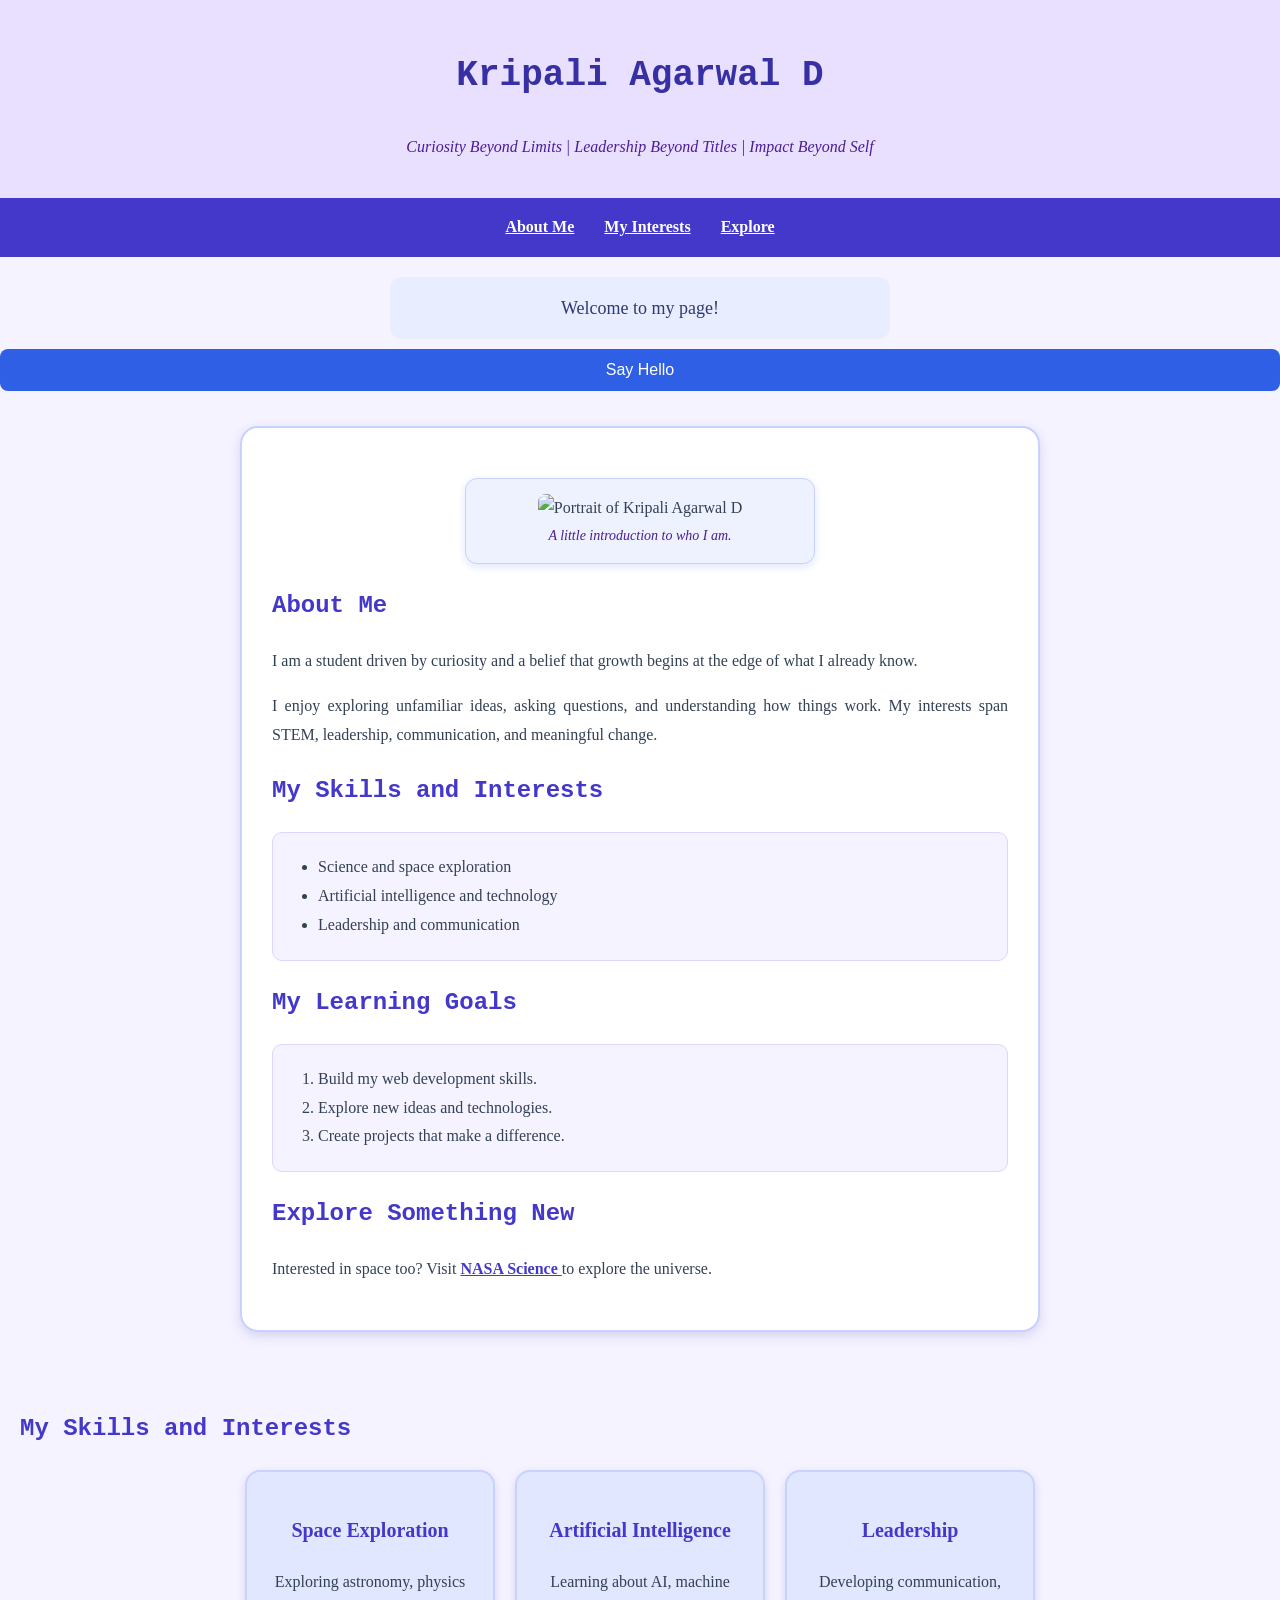
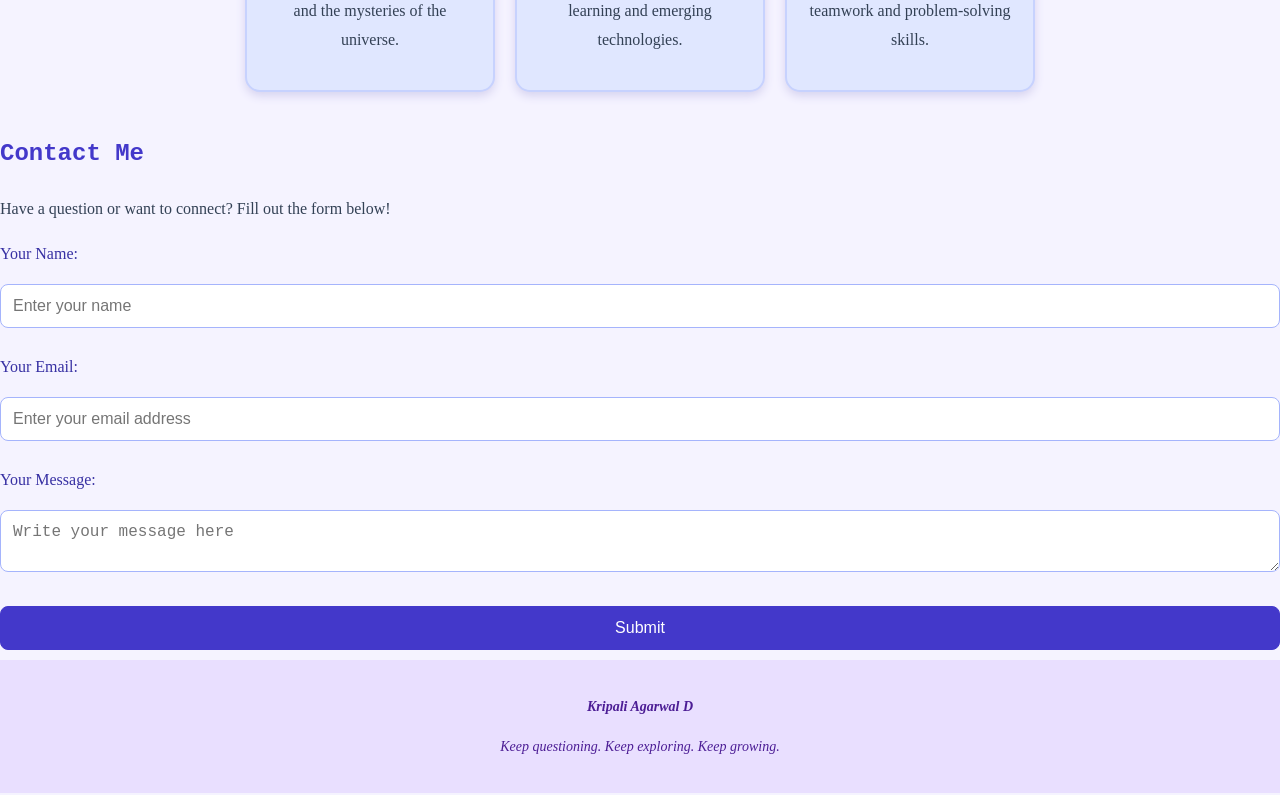
==== BlueKode Practice/practice.html @ f6b33bf2 "Day 6" ====
<!DOCTYPE html>
<html lang="en">
<head>
    <meta charset="UTF-8">
    <meta name="viewport" content="width=device-width, initial-scale=1.0">
    <title>Kripali | About Me</title>
    <link rel="stylesheet" href="practice.css">
    <script src="practice.js" defer></script>
</head>

<body>

    <header>
        <h1>Kripali Agarwal D</h1>
        <p><em>Curiosity Beyond Limits | Leadership Beyond Titles | Impact Beyond Self</em></p>
    </header>

    <nav>
        <a href="#About-Me">About Me</a>
        <a href="#Interests">My Interests</a>
        <a href="#Contact">Explore</a>
    </nav>

    <main>
        <p id="greeting">Welcome to my page!</p>
        <button id="greet-button" type="button">
            Say Hello
        </button>

        <section id="About-Me">

            <figure>
                <img src="C:\Users\Kripali Agarwal\OneDrive\Documents\Python Codes\Portfolio\WhatsApp Image 2026-10-08 at 06.50.14.jpeg"
                     alt="Portrait of Kripali Agarwal D">
                <figcaption>A little introduction to who I am.</figcaption>
            </figure>

            <h2>About Me</h2>

            <p>
                I am a student driven by curiosity and a belief 
                that growth begins at the edge of what I already know.
            </p>

            <p>
                I enjoy exploring unfamiliar ideas, asking questions, and
                understanding how things work. My interests span STEM,
                leadership, communication, and meaningful change.
            </p>

            <h2>My Skills and Interests</h2>

            <ul id="Interests">
                <li>Science and space exploration</li>
                <li>Artificial intelligence and technology</li>
                <li>Leadership and communication</li>
            </ul>

            <h2>My Learning Goals</h2>

            <ol>
                <li>Build my web development skills.</li>
                <li>Explore new ideas and technologies.</li>
                <li>Create projects that make a difference.</li>
            </ol>

            <h2>Explore Something New</h2>

            <p>
                Interested in space too?
                Visit
                <a href="https://science.nasa.gov/"
                   target="_blank"
                   rel="noopener noreferrer">
                    NASA Science
                </a>
                to explore the universe.
            </p>

        </section>

        
        <section id="Skills">
            <h2>My Skills and Interests</h2>

            <div class="skills-container">

                <div class="skill-card">
                    <h3>Space Exploration</h3>
                    <p>Exploring astronomy, physics and the mysteries of the universe.</p>
                </div>

                <div class="skill-card">
                    <h3>Artificial Intelligence</h3>
                    <p>Learning about AI, machine learning and emerging technologies.</p>
                </div>

                <div class="skill-card">
                    <h3>Leadership</h3>
                    <p>Developing communication, teamwork and problem-solving skills.</p>
                </div>

            </div>
        </section>

        
        <section id="Contact">
            <h2>Contact Me</h2>

            <p>Have a question or want to connect? Fill out the form below!</p>

            <form>
                <label for="name">Your Name:</label>
                <input
                    type="text"
                    id="name"
                    name="name"
                    placeholder="Enter your name"
                    required
                >

                <label for="email">Your Email:</label>
                <input
                    type="email"
                    id="email"
                    name="email"
                    placeholder="Enter your email address"
                    required
                >

                <label for="message">Your Message:</label>
                <textarea
                    id="message"
                    name="message"
                    placeholder="Write your message here"
                    required
                ></textarea>

                <button type="submit">Submit</button>
            </form>
        </section>

    </main>

    <footer id="Contact">
        <p><strong>Kripali Agarwal D</strong></p>
        <p><em>Keep questioning. Keep exploring. Keep growing.</em></p>
    </footer>

</body>
</html>
---- BlueKode Practice/practice.css ----
/* General webpage styling */
* {
    box-sizing: border-box;
}

body {
    background-color: #F5F3FF;
    color: #334155;
    font-family: 'Times New Roman', Times, serif;
    font-size: 16px;
    font-weight: normal;
    font-style: normal;
    line-height: 1.8;
    text-align: left;
    margin: 0;
}

/* Header */
header {
    background-color: #E9DFFF;
    padding: 20px;
    text-align: center;
}

h1 {
    color: #3730A3;
    font-family: monospace;
    font-size: 36px;
    font-weight: bold;
    text-align: center;
}

header p {
    color: #4C1D95;
    font-style: italic;
    text-align: center;
}

/* Navigation */
nav {
    background-color: #4338CA;
    padding: 15px;
    text-align: center;
}

nav a {
    color: #FFFFFF;
    background-color: #4338CA;
    font-size: 16px;
    font-weight: bold;
    padding: 8px;
    margin: 5px;
    border-radius: 8px;
}

/* About Me card */
#About-Me {
    background-color: #FFFFFF;
    color: #334155;
    width: 90%;
    max-width: 800px;
    margin: 35px auto;
    padding: 30px;
    border: 2px solid #C7D2FE;
    border-radius: 18px;
    box-shadow: 0px 4px 12px #D6D3F0;
}

/* Section headings */
h2 {
    color: #4338CA;
    font-family: monospace;
    font-size: 24px;
    font-weight: bold;
    text-align: left;
}

/* Paragraphs */
p {
    color: #334155;
    font-size: 16px;
    font-weight: normal;
    line-height: 1.8;
    text-align: justify;
}

/* Image and caption */
figure {
    background-color: #EEF2FF;
    width: 100%;
    max-width: 350px;
    margin: 20px auto;
    padding: 15px;
    border: 1px solid #C7D2FE;
    border-radius: 12px;
    box-shadow: 0px 3px 8px #E0E7FF;
    text-align: center;
}

img {
    width: 100%;
    max-width: 300px;
    height: auto;
    border-radius: 8px;
}

figcaption {
    color: #4C1D95;
    font-size: 14px;
    font-style: italic;
    text-align: center;
}

/* Lists */
ul, ol {
    background-color: #F5F3FF;
    padding: 20px 20px 20px 45px;
    border: 1px solid #DDD6FE;
    border-radius: 10px;
}

li {
    color: #334155;
    font-size: 16px;
    line-height: 1.8;
}

/* Website link */
a {
    color: #4338CA;
    font-weight: bold;
}

/* Footer */
footer {
    background-color: #E9DFFF;
    color: #4C1D95;
    padding: 20px;
    text-align: center;
}

footer p {
    color: #4C1D95;
    font-size: 14px;
    font-style: italic;
    text-align: center;
}

/* Skills section */
#Skills {
    background-color: #F5F3FF;
    padding: 20px;
}

/* Flexbox parent container */
.skills-container {
    display: flex;
    flex-direction: row;
    justify-content: center;
    align-items: stretch;
    gap: 20px;
    flex-wrap: wrap;
}

/* Individual skill cards */
.skill-card {
    background-color: #E0E7FF;
    color: #334155;
    width: 250px;
    padding: 20px;
    border: 2px solid #C7D2FE;
    border-radius: 15px;
    box-shadow: 0px 4px 10px #D6D3F0;
}

.skill-card h3 {
    color: #4338CA;
    font-size: 20px;
    text-align: center;
}

.skill-card p {
    color: #334155;
    font-size: 16px;
    text-align: center;
}


/* Contact form section */
#Contact-Form {
    background-color: #E0E7FF;
    width: 90%;
    max-width: 700px;
    padding: 25px;
    margin: 30px auto;
    border: 2px solid #C7D2FE;
    border-radius: 15px;
}

#Contact-Form h2 {
    color: #4338CA;
    font-size: 26px;
}

/* Labels */
label {
    display: block;
    color: #3730A3;
    font-size: 16px;
    margin: 10px 0;
}

/* Input fields and message box */
input,
textarea {
    width: 100%;
    padding: 12px;
    margin: 5px 0 15px;
    border: 1px solid #A5B4FC;
    border-radius: 8px;
    font-size: 16px;
}

/* When a field is selected */
input:focus,
textarea:focus {
    border: 2px solid #4338CA;
    outline: none;
}

/* Submit button */
button {
    width: 100%;
    padding: 12px;
    margin: 10px 0;
    border: 1px solid #4338CA;
    border-radius: 8px;
    background-color: #4338CA;
    color: #FFFFFF;
    font-size: 16px;
}

/* When the mouse hovers over the button */
button:hover {
    background-color: #3730A3;
    border: 1px solid #3730A3;
}

img {
    max-width: 100%;
    height: auto;
}

@media (max-width: 600px) {
    .skills-container {
        flex-direction: column;
    }
}

#greeting {
    background-color: #e8edff;
    color: #2e3a70;
    padding: 15px 20px;
    border-radius: 12px;
    font-size: 18px;
    text-align: center;
    margin: 20px auto 10px;
    max-width: 500px;
}

#greet-button {
    display: block;
    background-color: #2e5fe4;
    color: white;
    padding: 12px 24px;
    border: none;
    border-radius: 8px;
    font-size: 16px;
    cursor: pointer;
    margin: 10px auto 25px;
    transition: background-color 0.3s ease;
}

#greet-button:hover {
    background-color: #1e43b5;
}

#greet-button:active {
    transform: scale(0.97);
}
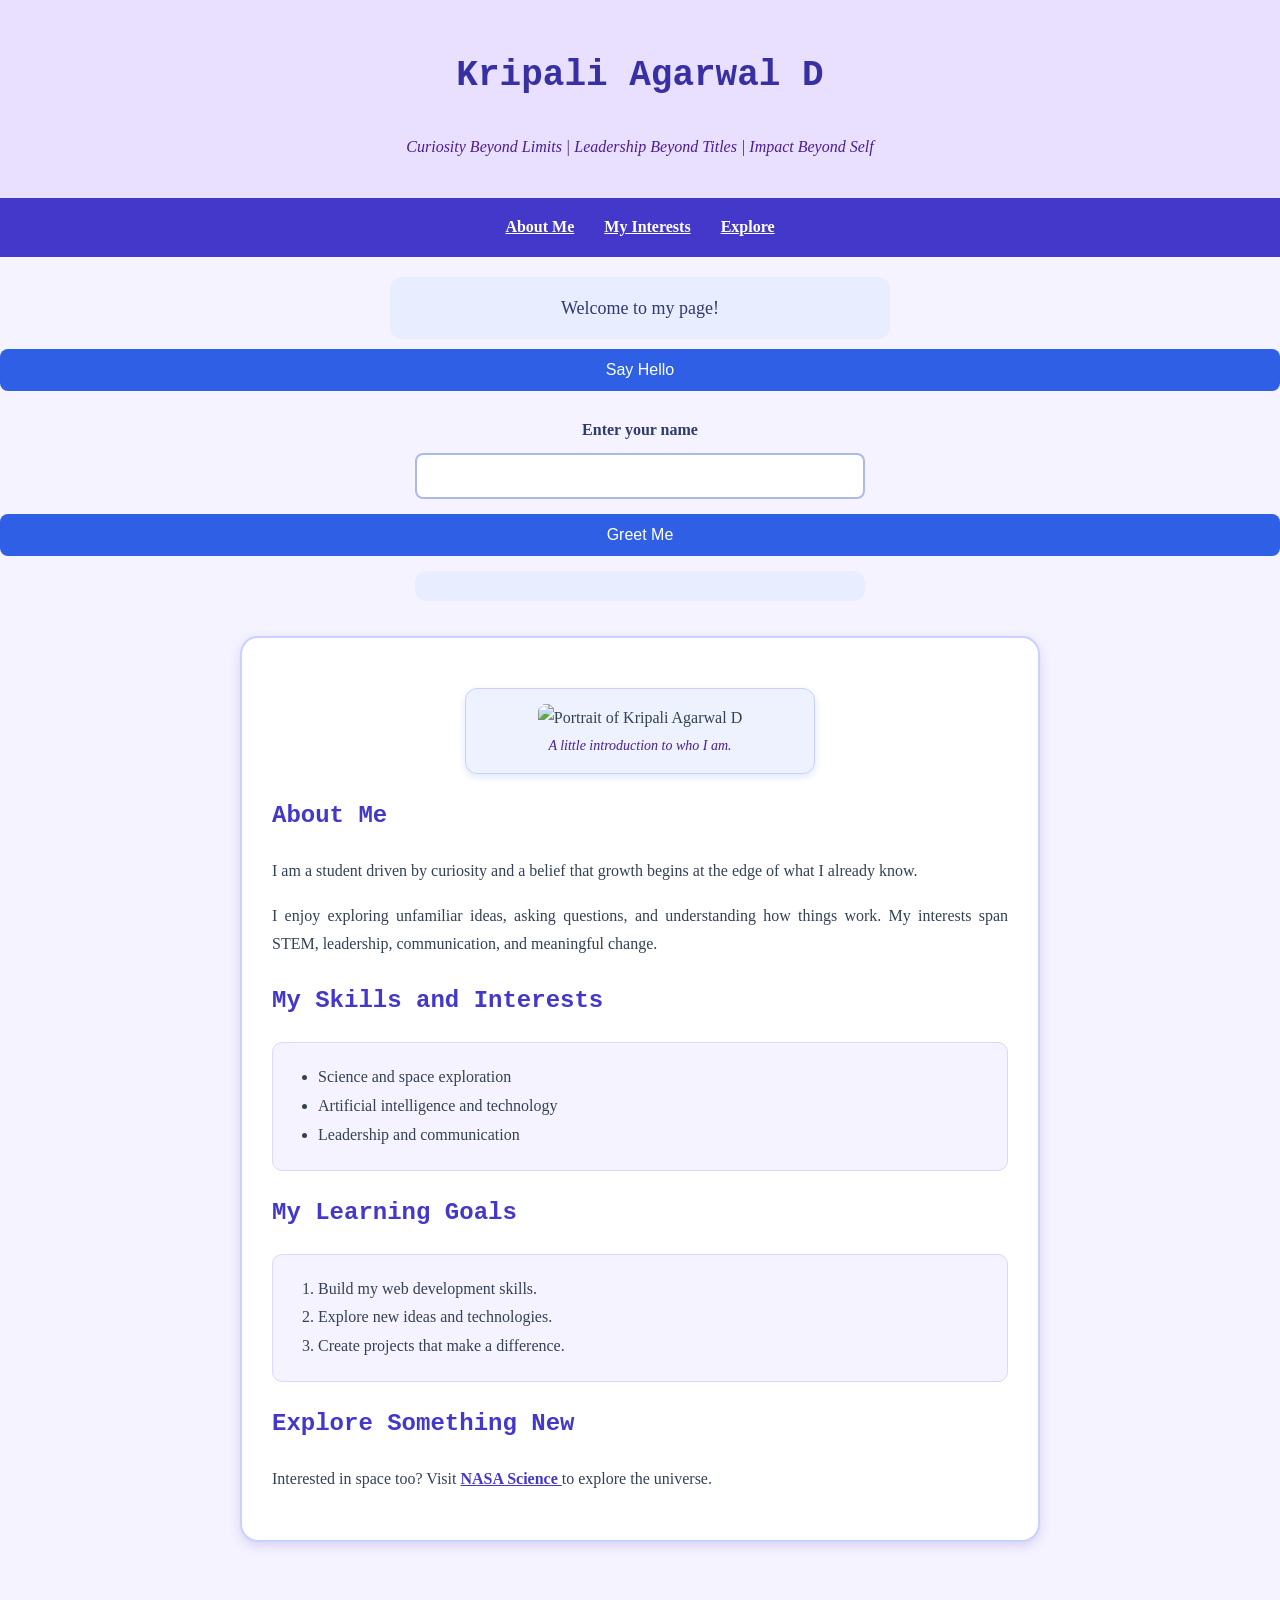
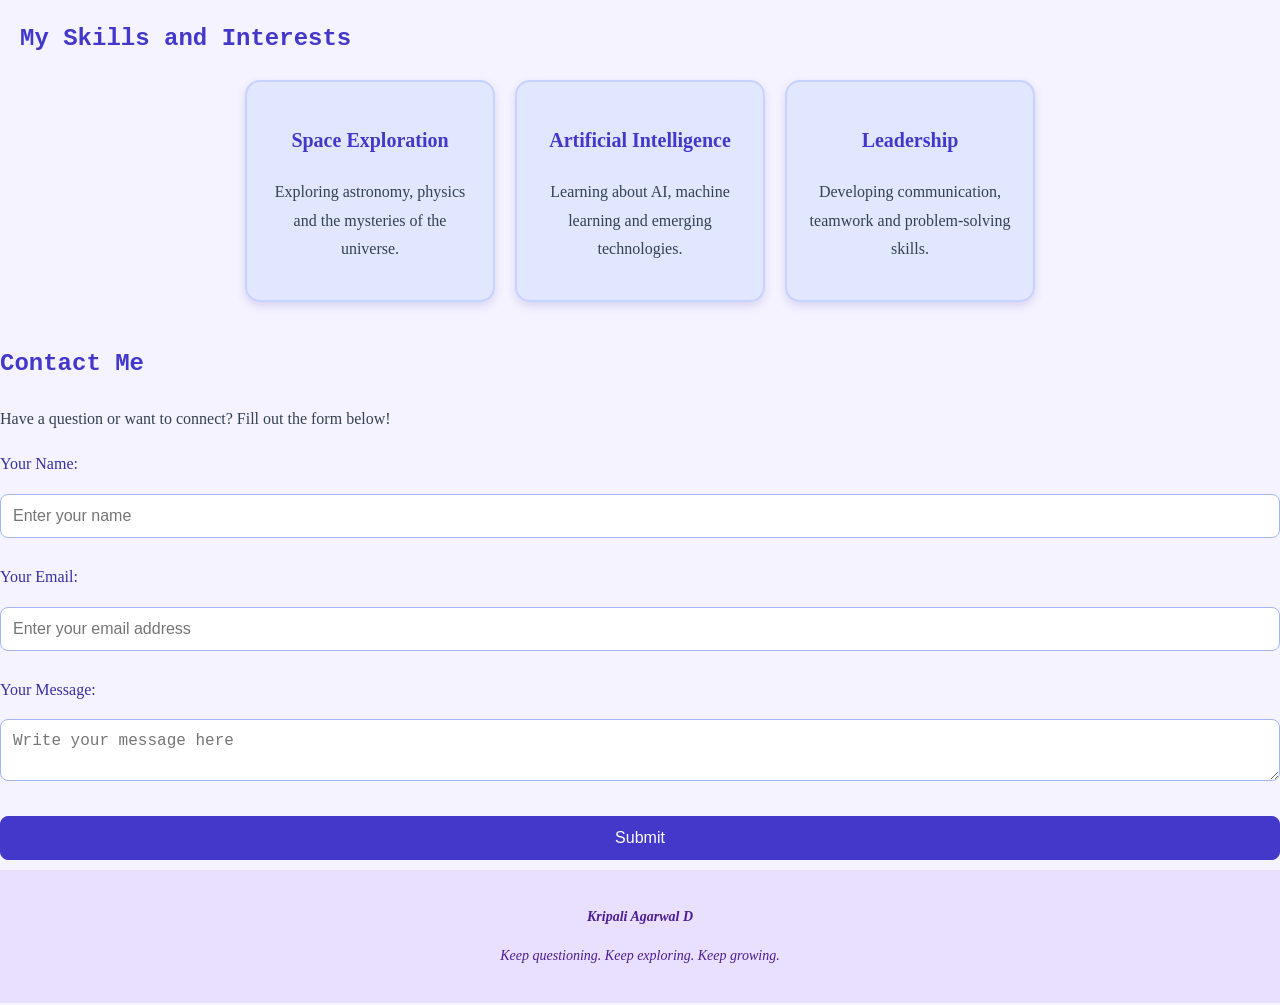
==== commit 0ed231ef: "day 7" ====
--- a/BlueKode Practice/practice.html
+++ b/BlueKode Practice/practice.html
@@ -27,6 +27,11 @@
         <button id="greet-button" type="button">
             Say Hello
         </button>
+
+        <label for="name-input">Enter your name</label>
+        <input id="name-input" type="text">
+        <button id="welcome-button" type="button">Greet Me</button>
+        <p id="welcome-message"></p>
 
         <section id="About-Me">
 
--- a/BlueKode Practice/practice.css
+++ b/BlueKode Practice/practice.css
@@ -288,4 +288,66 @@
 
 #greet-button:active {
     transform: scale(0.97);
-}+}
+
+label[for="name-input"] {
+    display: block;
+    color: #2e3a70;
+    font-size: 16px;
+    font-weight: bold;
+    margin: 20px auto 8px;
+    text-align: center;
+}
+
+#name-input {
+    display: block;
+    width: 80%;
+    max-width: 450px;
+    padding: 12px;
+    margin: 0 auto 15px;
+    border: 2px solid #abbaeb;
+    border-radius: 8px;
+    background-color: #ffffff;
+    color: #2e3a70;
+    font-size: 16px;
+    box-sizing: border-box;
+    outline: none;
+}
+
+#name-input:focus {
+    border-color: #2e5fe4;
+}
+
+#welcome-button {
+    display: block;
+    background-color: #2e5fe4;
+    color: white;
+    padding: 12px 24px;
+    border: none;
+    border-radius: 8px;
+    font-size: 16px;
+    cursor: pointer;
+    margin: 0 auto 15px;
+    transition: background-color 0.3s ease;
+}
+
+#welcome-button:hover {
+    background-color: #1e43b5;
+}
+
+#welcome-button:active {
+    transform: scale(0.97);
+}
+
+#welcome-message {
+    background-color: #e8edff;
+    color: #2e3a70;
+    padding: 15px;
+    border-radius: 12px;
+    font-size: 18px;
+    text-align: center;
+    margin: 10px auto 25px;
+    max-width: 450px;
+    overflow-wrap: anywhere;
+    min-height: 20px;
+}
